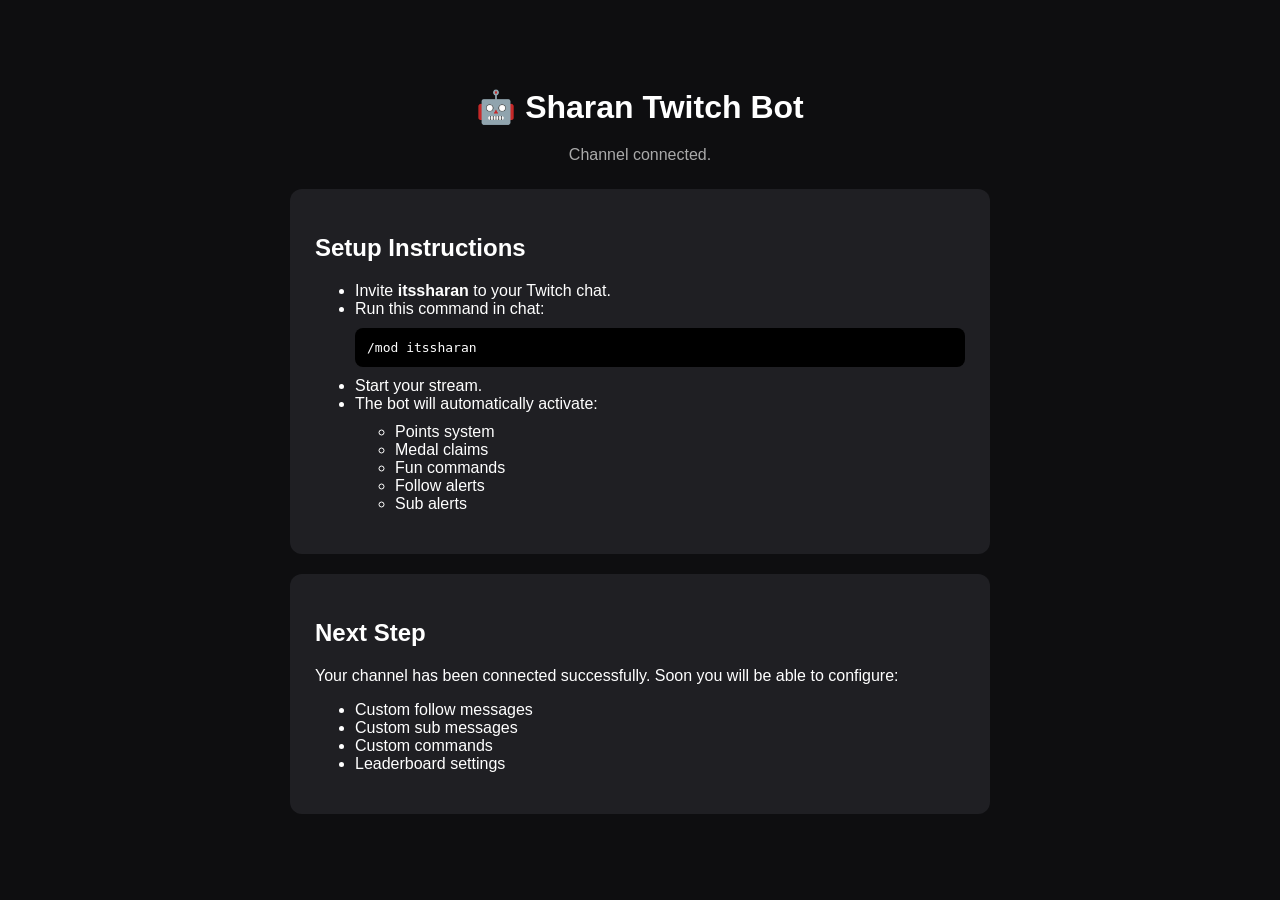
==== dashboard/setup.html @ 600e5f47 "updated" ====
<!DOCTYPE html>
<html lang="en">
<head>

<meta charset="UTF-8">
<meta name="viewport" content="width=device-width, initial-scale=1.0">

<title>Sharan Bot Setup</title>

<link rel="stylesheet" href="setup.css">

</head>

<body>

<div class="container">

<h1>🤖 Sharan Twitch Bot</h1>

<p id="channelText"></p>

<div class="card">

<h2>Setup Instructions</h2>

<ul>
<li>Invite <strong>itssharan</strong> to your Twitch chat.</li>
<li>Run this command in chat:</li>

<div class="command">
/mod itssharan
</div>

<li>Start your stream.</li>

<li>The bot will automatically activate:</li>

<ul class="features">
<li>Points system</li>
<li>Medal claims</li>
<li>Fun commands</li>
<li>Follow alerts</li>
<li>Sub alerts</li>
</ul>

</ul>

</div>

<div class="card">

<h2>Next Step</h2>

<p>

Your channel has been connected successfully.

Soon you will be able to configure:

</p>

<ul class="features">
<li>Custom follow messages</li>
<li>Custom sub messages</li>
<li>Custom commands</li>
<li>Leaderboard settings</li>
</ul>

</div>

</div>

<script src="setup.js"></script>

</body>
</html>
---- dashboard/setup.css ----
body{

background:#0e0e10;
color:white;

font-family:Arial,Helvetica,sans-serif;

margin:0;
padding:0;

display:flex;
justify-content:center;
align-items:center;

min-height:100vh;

}

.container{

width:90%;
max-width:700px;

}

h1{

text-align:center;
margin-bottom:20px;

}

.card{

background:#1f1f23;

padding:25px;
margin-bottom:20px;

border-radius:12px;

}

.command{

background:#000;
padding:12px;

border-radius:8px;

font-family:monospace;
margin:10px 0;

}

.features{

margin-top:10px;

}

#channelText{

text-align:center;
color:#aaa;

margin-bottom:25px;

}
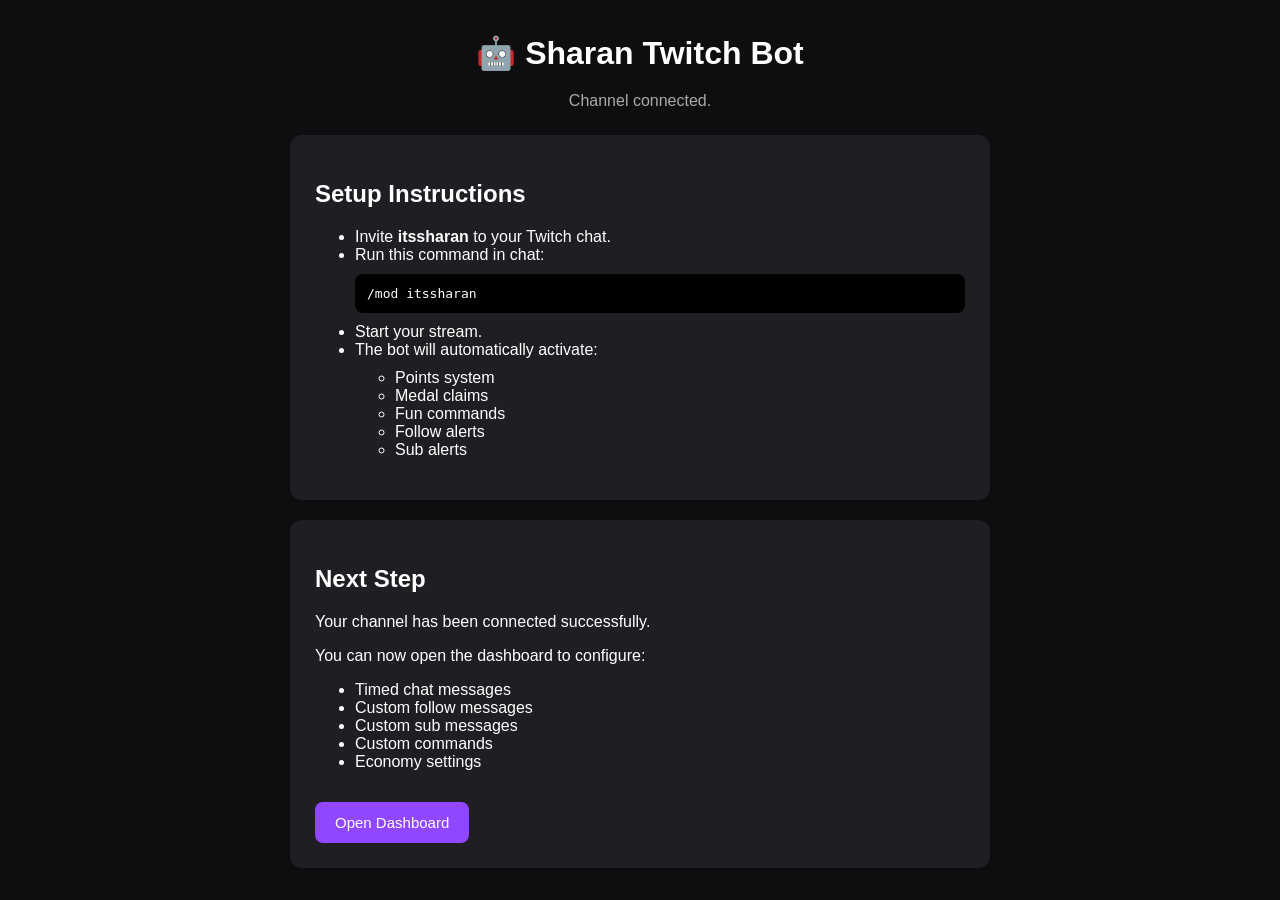
==== commit 8319b436: "updated" ====
--- a/dashboard/setup.html
+++ b/dashboard/setup.html
@@ -1,76 +1,24 @@
-<!DOCTYPE html>
-<html lang="en">
-<head>
-
-<meta charset="UTF-8">
-<meta name="viewport" content="width=device-width, initial-scale=1.0">
-
-<title>Sharan Bot Setup</title>
-
-<link rel="stylesheet" href="setup.css">
-
-</head>
-
-<body>
-
-<div class="container">
-
-<h1>🤖 Sharan Twitch Bot</h1>
-
-<p id="channelText"></p>
-
-<div class="card">
-
-<h2>Setup Instructions</h2>
-
-<ul>
-<li>Invite <strong>itssharan</strong> to your Twitch chat.</li>
-<li>Run this command in chat:</li>
-
-<div class="command">
+<!DOCTYPE html><html lang="en">
+<head><meta charset="UTF-8">
+<meta name="viewport" content="width=device-width, initial-scale=1.0"><title>Sharan Bot Setup</title><link rel="stylesheet" href="setup.css"></head><body><div class="container"><h1>🤖 Sharan Twitch Bot</h1><p id="channelText"></p><div class="card"><h2>Setup Instructions</h2><ul><li>Invite <strong>itssharan</strong> to your Twitch chat.</li><li>Run this command in chat:</li><div class="command">
 /mod itssharan
-</div>
-
-<li>Start your stream.</li>
-
-<li>The bot will automatically activate:</li>
-
-<ul class="features">
+</div><li>Start your stream.</li><li>The bot will automatically activate:</li><ul class="features">
 <li>Points system</li>
 <li>Medal claims</li>
 <li>Fun commands</li>
 <li>Follow alerts</li>
 <li>Sub alerts</li>
-</ul>
-
-</ul>
-
-</div>
-
-<div class="card">
-
-<h2>Next Step</h2>
-
-<p>
-
+</ul></ul></div><div class="card"><h2>Next Step</h2><p>
 Your channel has been connected successfully.
-
-Soon you will be able to configure:
-
-</p>
-
-<ul class="features">
+</p><p>
+You can now open the dashboard to configure:
+</p><ul class="features">
+<li>Timed chat messages</li>
 <li>Custom follow messages</li>
 <li>Custom sub messages</li>
 <li>Custom commands</li>
-<li>Leaderboard settings</li>
-</ul>
-
-</div>
-
-</div>
-
-<script src="setup.js"></script>
-
-</body>
+<li>Economy settings</li>
+</ul><button id="openDashboard">
+Open Dashboard
+</button></div></div><script src="setup.js"></script></body>
 </html>
--- a/dashboard/setup.css
+++ b/dashboard/setup.css
@@ -66,4 +66,30 @@
 
 margin-bottom:25px;
 
+font-size:16px;
+
+}
+
+button{
+
+background:#9146FF;
+color:white;
+
+border:none;
+padding:12px 20px;
+
+border-radius:8px;
+
+cursor:pointer;
+
+margin-top:15px;
+
+font-size:15px;
+
+}
+
+button:hover{
+
+background:#772ce8;
+
 }
